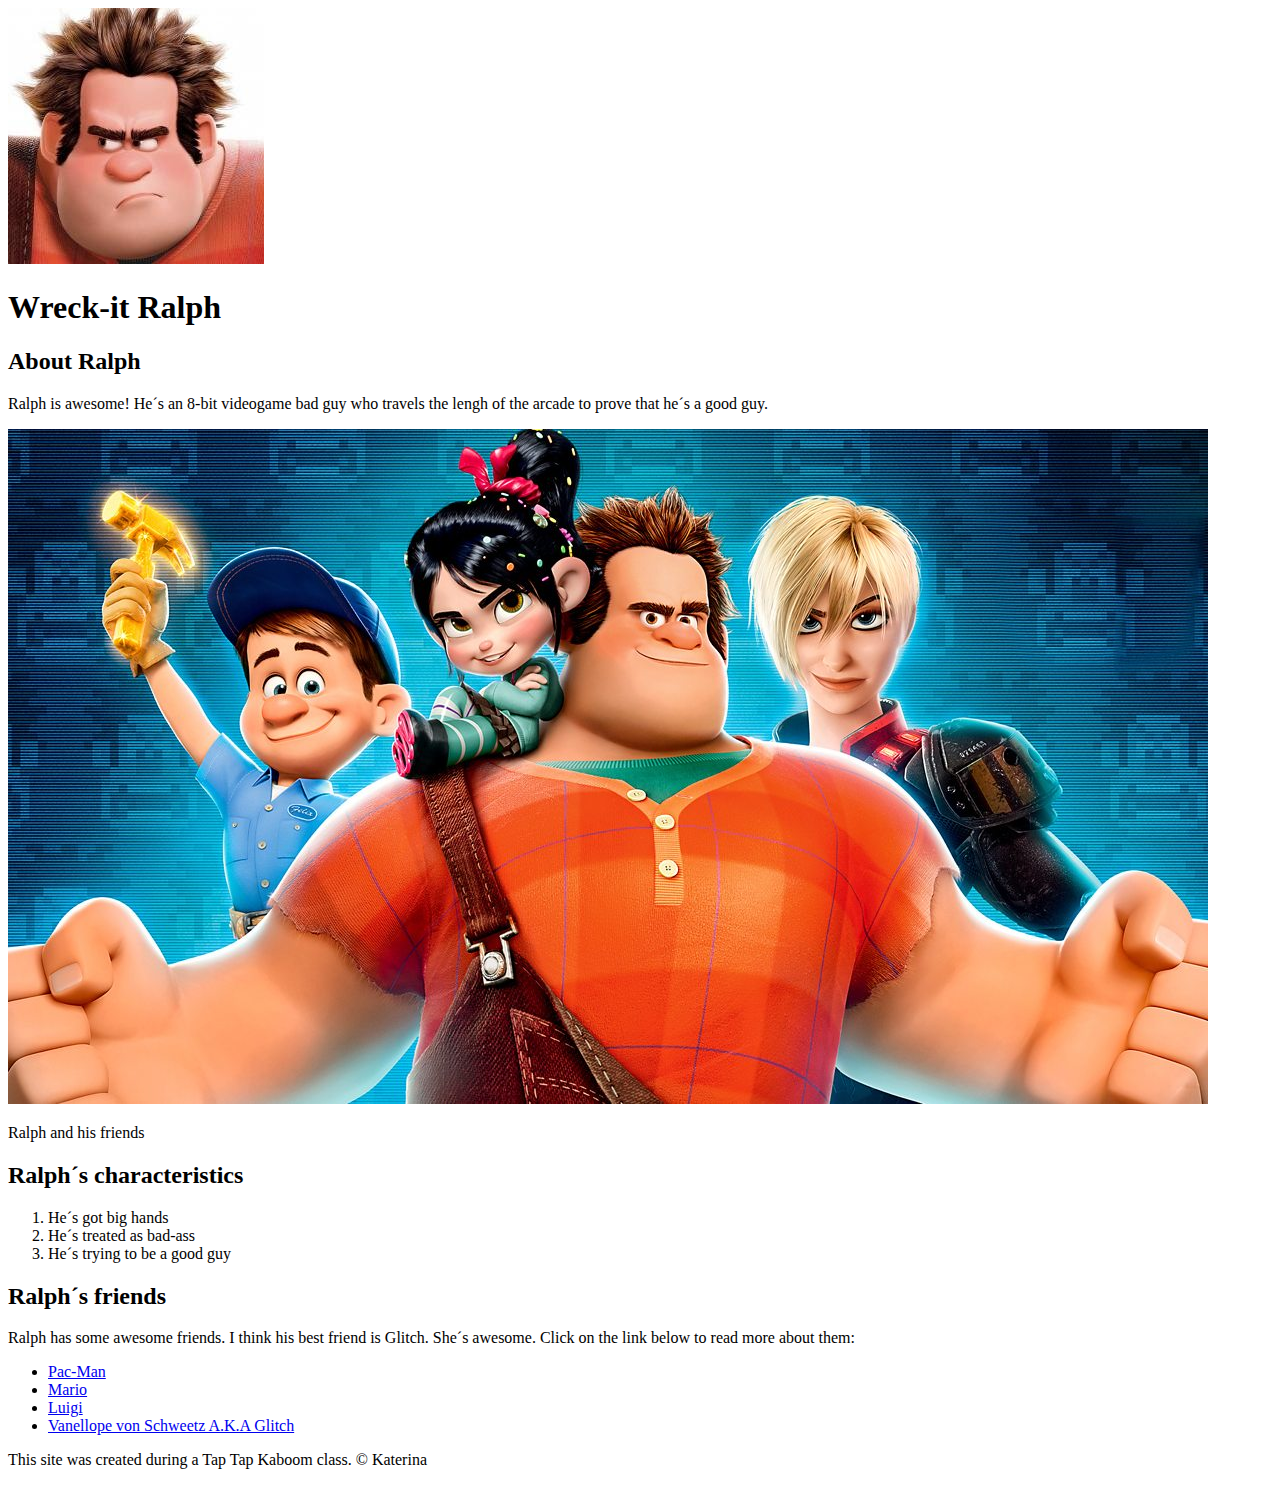
==== index.html @ e705e4e7 "Added our character´s index.html file and few images" ====
<!DOCTYPE html>
<html>
<head>
	<title>Wreck-it Ralph</title>
	<link rel="icon" href="href="img/ralph-avatar.jpeg">
</head>
<body>
	<!-- header element -->
	<header>
		<img src="img/ralph-avatar.jpeg">
		<h1>Wreck-it Ralph</h1>
	</header>

	<!-- main element -->
	<main>
		<h2>About Ralph</h2>
		<p>Ralph is awesome! He´s an 8-bit videogame bad guy who travels the lengh of the arcade to prove that he´s a good guy.</p>
		 <img src="img/ralph-big.jpeg">
		 <p>Ralph and his friends</p>

		 <!-- Characteristics -->
		 <h2>Ralph´s characteristics</h2>
		 <ol>
		 	<li>He´s got big hands</li>
		 	<li>He´s treated as bad-ass</li>
		 	<li>He´s trying to be a good guy</li>
		 </ol>
		 <h2>Ralph´s friends</h2>
		 <p>Ralph has some awesome friends. I think his best friend is Glitch. She´s awesome. Click on the link below to read more about them:</p>
		 <ul>
		 	<!-- Friends -->
		 	<li><a target="_blank" href="https://cs.wikipedia.org/wiki/Pac-Man">Pac-Man</a></li>
		 	<li><a target="_blank" href="https://cs.wikipedia.org/wiki/Mario">Mario</a></li>
		 	<li><a target="_blank" href="https://cs.wikipedia.org/wiki/Luigi">Luigi</a></li>
		 	<li><a target="_blank" href=https://disney.fandom.com/wiki/Vanellope_von_Schweetz>Vanellope von Schweetz A.K.A Glitch</a></li>
		 </ul>

	</main>

	<!-- Footer element -->
	<footer>
		<p>This site was created during a <a href="https://taptapkaboom.com"></a> Tap Tap Kaboom class. &copy; Katerina</p>
	</footer>
</body>
</html>
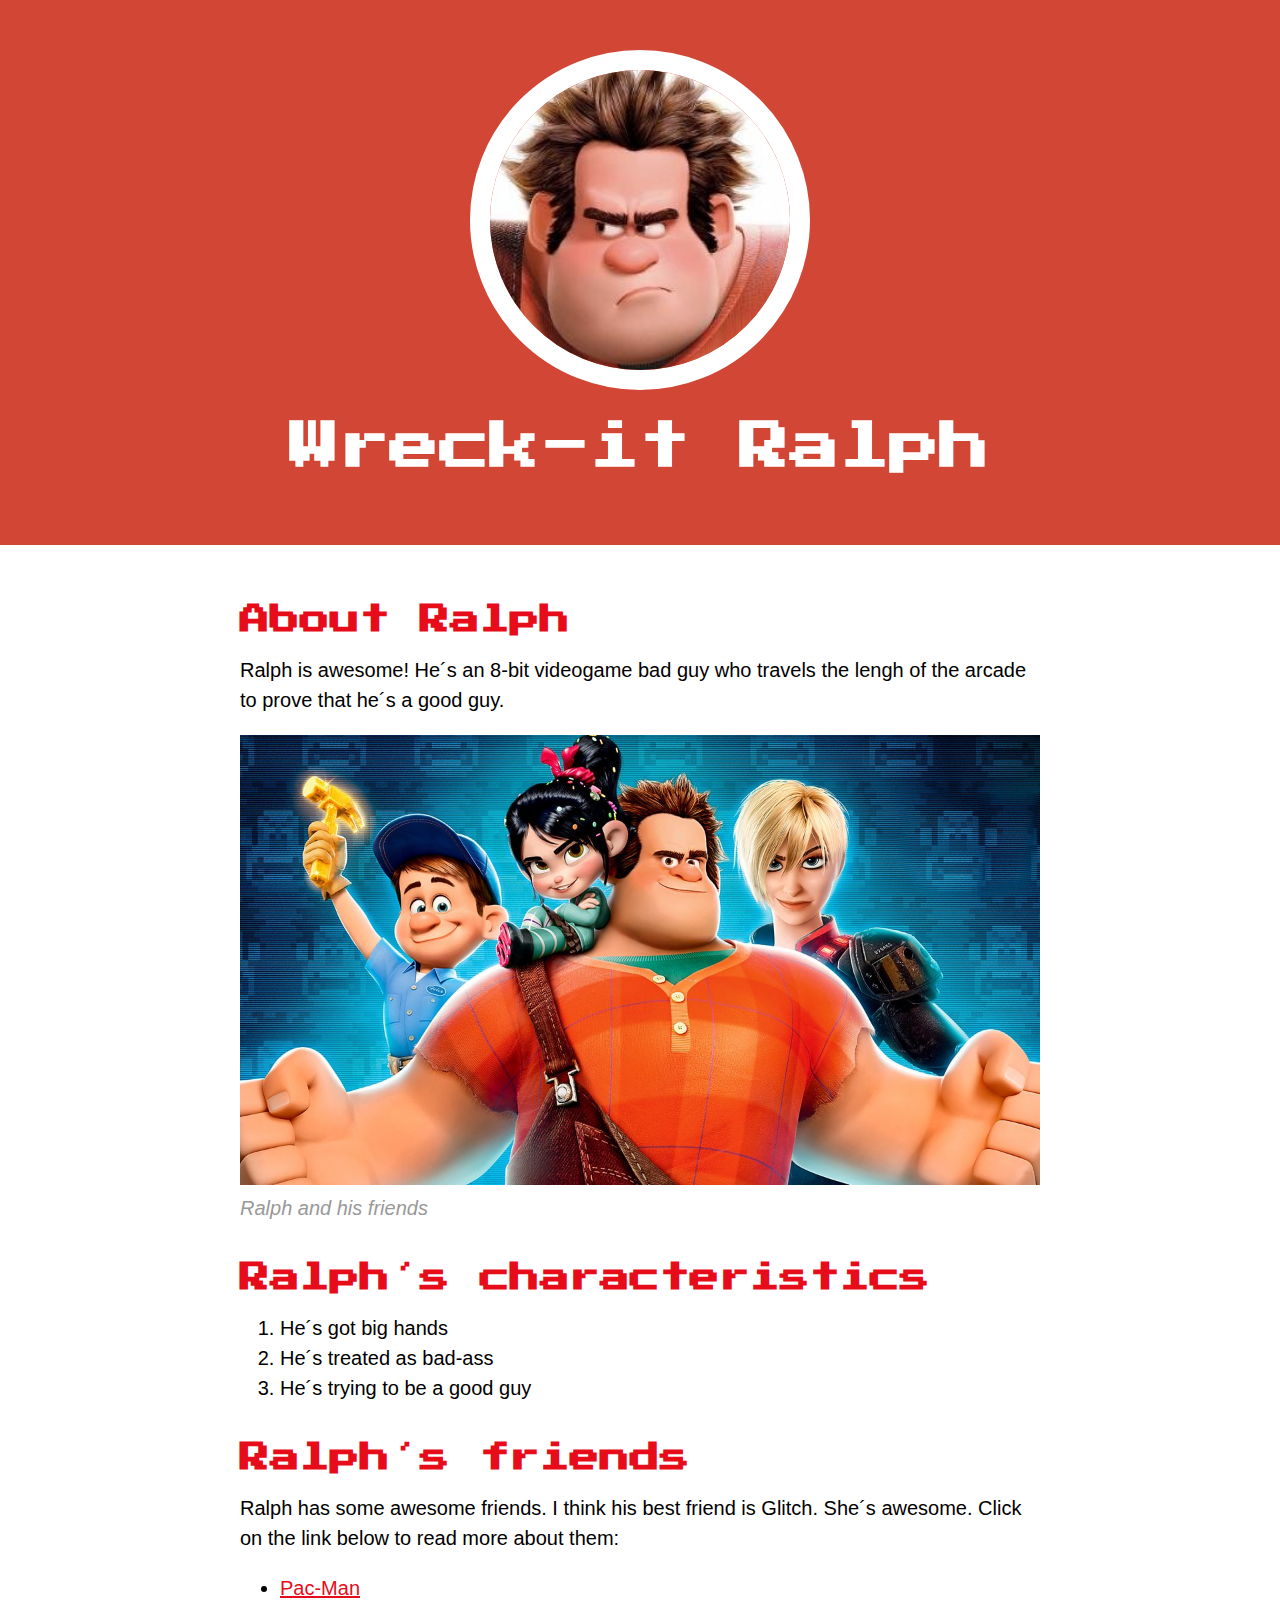
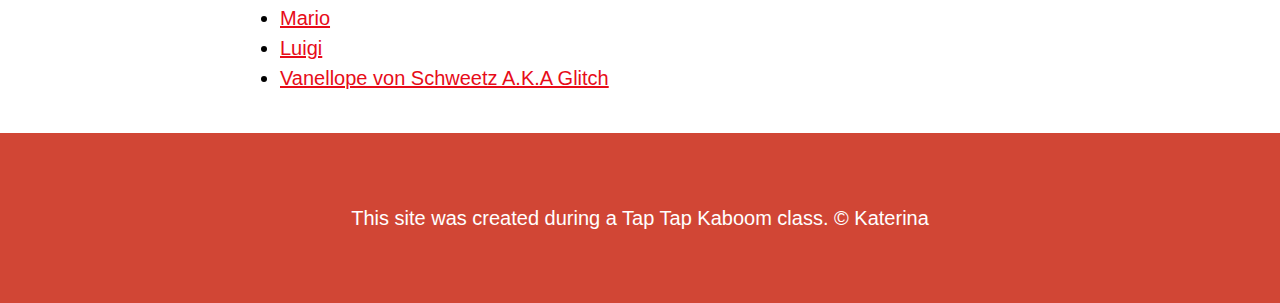
==== commit 62d0bb54: "Wrote the CSS for our character´s website (and changed some HTML)" ====
--- a/index.html
+++ b/index.html
@@ -2,7 +2,9 @@
 <html>
 <head>
 	<title>Wreck-it Ralph</title>
-	<link rel="icon" href="href="img/ralph-avatar.jpeg">
+	<link rel="icon" href="img/ralph-avatar.jpeg">
+	<link href="https://fonts.googleapis.com/css2?family=Press+Start+2P&display=swap" rel="stylesheet">
+	<link rel="stylesheet" type="text/css" href="css/hero.css">
 </head>
 <body>
 	<!-- header element -->
@@ -16,7 +18,7 @@
 		<h2>About Ralph</h2>
 		<p>Ralph is awesome! He´s an 8-bit videogame bad guy who travels the lengh of the arcade to prove that he´s a good guy.</p>
 		 <img src="img/ralph-big.jpeg">
-		 <p>Ralph and his friends</p>
+		 <p class="caption">Ralph and his friends</p>
 
 		 <!-- Characteristics -->
 		 <h2>Ralph´s characteristics</h2>
--- a/css/hero.css
+++ b/css/hero.css
@@ -0,0 +1,73 @@
+body{
+	margin: 0;
+	font-family: sans-serif;
+	font-size: 20px;
+	line-height: 30px;
+}
+
+header{
+	background-color: #d14635;
+	text-align: center;
+	padding-top: 50px;
+	padding-bottom: 50px;
+}
+
+h1, h2{
+	font-family: 'Press Start 2P', cursive;
+}
+
+header h1{
+	color: white;
+	font-size: 50px;
+}
+
+header img{
+	border-radius: 170px;
+	width: 300px;
+	border: 20px solid white;
+}
+
+main{
+	max-width: 800px;
+	margin: 0 auto;
+	padding: 20px;
+}
+
+main img{
+	max-width: 100%;
+}
+
+h2{
+	font-size: 30px;
+	color: #e70c19;
+	margin: 40px 0 10px;
+}
+
+a{
+	color: #e70c19;
+}
+a:hover{
+	background-color: #483a94;
+	color: white;
+}
+
+footer{
+	background-color: #d14635;
+	text-align: center;
+	color: white;
+	padding: 50px;
+}
+
+footer a{
+	margin: 0;
+}
+
+footer a{
+	color: white;
+}
+
+p.caption{
+	color: #999999;
+	font-style: italic;
+	margin-top: 0;
+}